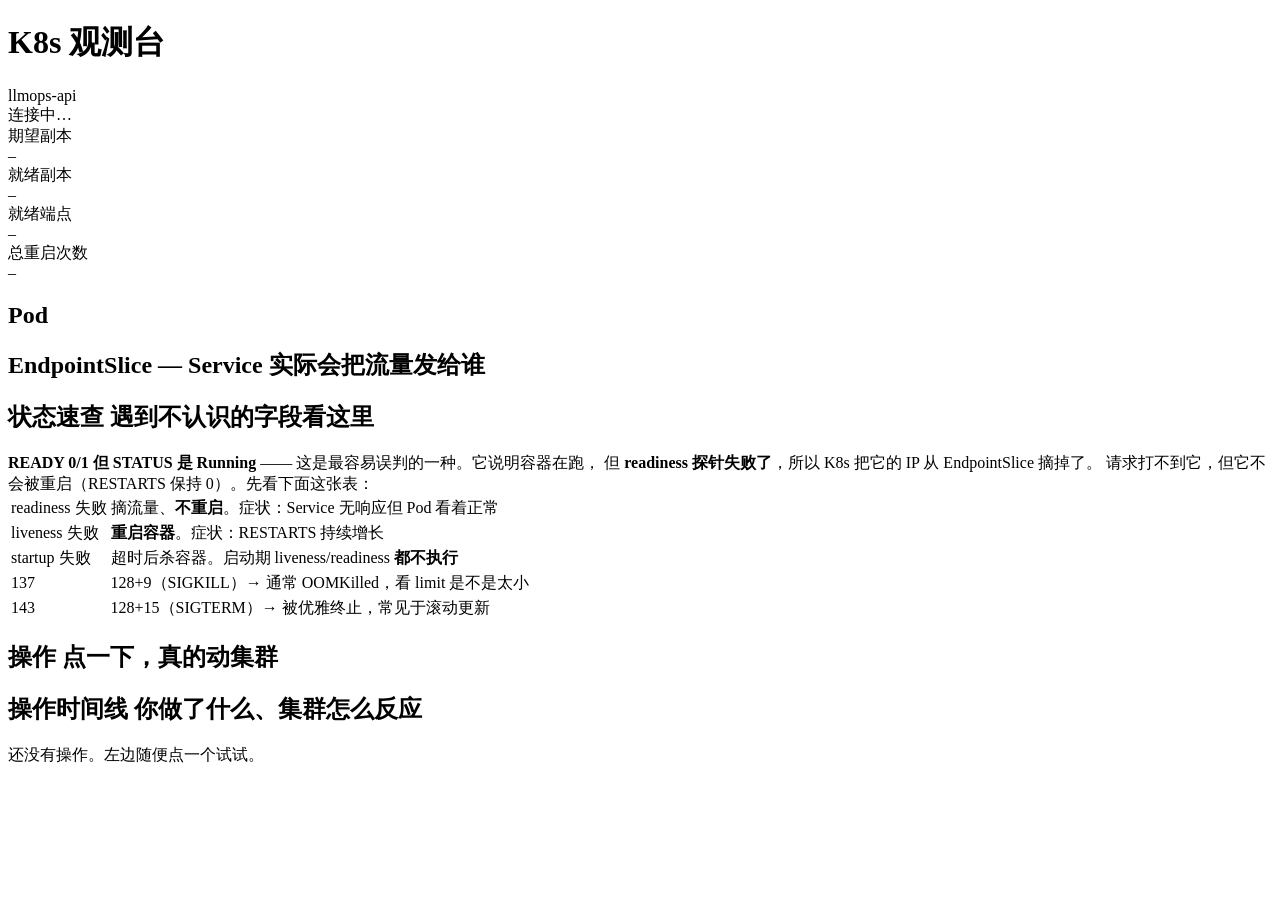
==== observatory/static/index.html @ 5086ba66 "feat(observatory): 本地 K8s 观测台 —— 看见 + 亲手按 W1 的知识点（探针、自愈、就绪）此前只以「脚本日志」形式交付， 用户被排除在证据链之外：那些 verify_*.s" ====
<!DOCTYPE html>
<html lang="zh-CN">
<head>
<meta charset="utf-8">
<meta name="viewport" content="width=device-width, initial-scale=1">
<title>K8s 观测台 · llmops-api</title>
<link rel="stylesheet" href="/app.css">
</head>
<body>

<header class="topbar">
  <h1>K8s 观测台</h1>
  <span class="sub" id="target">llmops-api</span>
  <div class="conn">
    <span class="dot" id="dot"></span>
    <span id="conn-text">连接中…</span>
    <span id="tick"></span>
  </div>
</header>

<div id="error" class="err-banner" style="display:none"></div>

<div class="summary">
  <div class="stat" id="s-desired">   <div class="k">期望副本</div><div class="v" id="v-desired">–</div></div>
  <div class="stat" id="s-ready">     <div class="k">就绪副本</div><div class="v" id="v-ready">–</div></div>
  <div class="stat" id="s-endpoints"> <div class="k">就绪端点</div><div class="v" id="v-endpoints">–</div></div>
  <div class="stat" id="s-restarts">  <div class="k">总重启次数</div><div class="v" id="v-restarts">–</div></div>
</div>

<div class="layout">

  <div>
    <section>
      <h2>Pod <span class="count" id="pod-count"></span></h2>
      <div class="pods" id="pods"></div>
    </section>

    <section>
      <h2>EndpointSlice <span class="count">— Service 实际会把流量发给谁</span></h2>
      <div class="eps" id="eps"></div>
    </section>

    <section>
      <h2>状态速查 <span class="count">遇到不认识的字段看这里</span></h2>
      <div class="legend">
        <b>READY 0/1 但 STATUS 是 Running</b> —— 这是最容易误判的一种。它说明容器在跑，
        但 <b>readiness 探针失败了</b>，所以 K8s 把它的 IP 从 EndpointSlice 摘掉了。
        请求打不到它，但它不会被重启（RESTARTS 保持 0）。先看下面这张表：
        <table>
          <tr><td>readiness 失败</td><td>摘流量、<b>不重启</b>。症状：Service 无响应但 Pod 看着正常</td></tr>
          <tr><td>liveness 失败</td><td><b>重启容器</b>。症状：RESTARTS 持续增长</td></tr>
          <tr><td>startup 失败</td><td>超时后杀容器。启动期 liveness/readiness <b>都不执行</b></td></tr>
          <tr><td>137</td><td>128+9（SIGKILL）→ 通常 OOMKilled，看 limit 是不是太小</td></tr>
          <tr><td>143</td><td>128+15（SIGTERM）→ 被优雅终止，常见于滚动更新</td></tr>
        </table>
      </div>
    </section>
  </div>

  <div>
    <section>
      <h2>操作 <span class="count">点一下，真的动集群</span></h2>
      <div class="actions" id="actions"></div>
    </section>

    <section>
      <h2>操作时间线 <span class="count">你做了什么、集群怎么反应</span></h2>
      <div class="timeline" id="timeline">
        <div class="empty" id="tl-empty">还没有操作。左边随便点一个试试。</div>
      </div>
    </section>
  </div>

</div>

<script src="/app.js"></script>
</body>
</html>
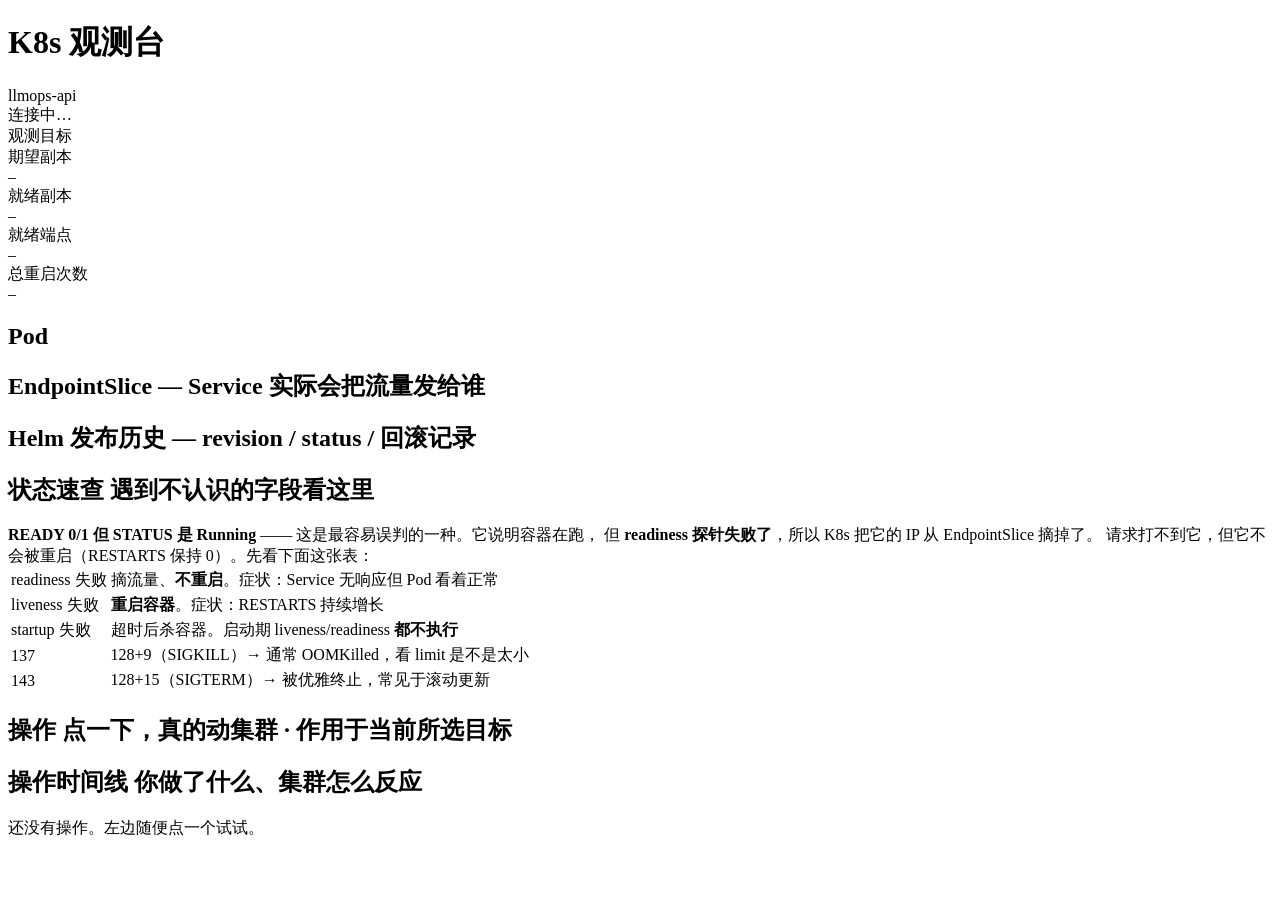
==== commit f03c398c: "feat(observatory): 单目标 → 三目标观测台 + Helm 发布历史面板 - 目标切换：扫 get deploy -A，按 managed-by=Helm 分 yaml/chart " ====
--- a/observatory/static/index.html
+++ b/observatory/static/index.html
@@ -3,7 +3,8 @@
 <head>
 <meta charset="utf-8">
 <meta name="viewport" content="width=device-width, initial-scale=1">
-<title>K8s 观测台 · llmops-api</title>
+<title>K8s 观测台 · LLMOps 多环境</title>
+<link rel="icon" href="data:image/svg+xml,%3Csvg xmlns='http://www.w3.org/2000/svg' viewBox='0 0 16 16'%3E%3Ctext y='13' font-size='13'%3E%E2%98%B8%3C/text%3E%3C/svg%3E">
 <link rel="stylesheet" href="/app.css">
 </head>
 <body>
@@ -19,6 +20,11 @@
 </header>
 
 <div id="error" class="err-banner" style="display:none"></div>
+
+<div class="switcher" id="switcher">
+  <span class="sw-label">观测目标</span>
+  <div class="sw-tabs" id="sw-tabs"></div>
+</div>
 
 <div class="summary">
   <div class="stat" id="s-desired">   <div class="k">期望副本</div><div class="v" id="v-desired">–</div></div>
@@ -40,6 +46,11 @@
       <div class="eps" id="eps"></div>
     </section>
 
+    <section id="rel-sec">
+      <h2>Helm 发布历史 <span class="count">— revision / status / 回滚记录</span></h2>
+      <div id="releases"></div>
+    </section>
+
     <section>
       <h2>状态速查 <span class="count">遇到不认识的字段看这里</span></h2>
       <div class="legend">
@@ -59,7 +70,7 @@
 
   <div>
     <section>
-      <h2>操作 <span class="count">点一下，真的动集群</span></h2>
+      <h2>操作 <span class="count">点一下，真的动集群 · 作用于当前所选目标</span></h2>
       <div class="actions" id="actions"></div>
     </section>
 
